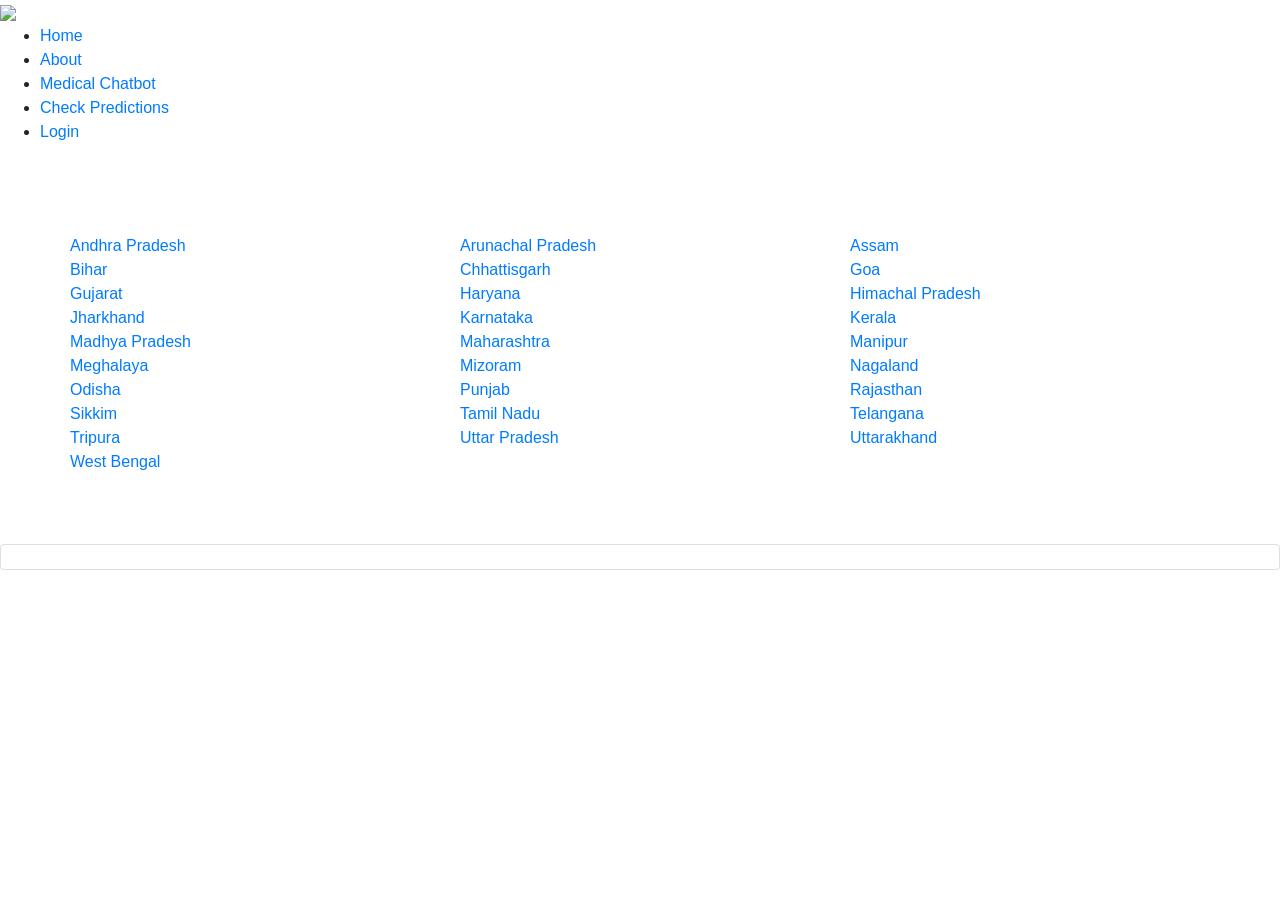
==== breatcancer/index.html @ 8fdea023 "Create index.html" ====
<!DOCTYPE html>
<html lang="en">

<head>
    <link rel="stylesheet" href="https://stackpath.bootstrapcdn.com/bootstrap/4.5.2/css/bootstrap.min.css" integrity="sha384-JcKb8q3iqJ61gNV9KGb8thSsNjpSL0n8PARn9HuZOnIxN0hoP+VmmDGMN5t9UJ0Z" crossorigin="anonymous" />
    <script src="https://code.jquery.com/jquery-3.5.1.slim.min.js" integrity="sha384-DfXdz2htPH0lsSSs5nCTpuj/zy4C+OGpamoFVy38MVBnE+IbbVYUew+OrCXaRkfj" crossorigin="anonymous"></script>
    <script src="https://cdn.jsdelivr.net/npm/popper.js@1.16.1/dist/umd/popper.min.js" integrity="sha384-9/reFTGAW83EW2RDu2S0VKaIzap3H66lZH81PoYlFhbGU+6BZp6G7niu735Sk7lN" crossorigin="anonymous"></script>
    <script src="https://stackpath.bootstrapcdn.com/bootstrap/4.5.2/js/bootstrap.min.js" integrity="sha384-B4gt1jrGC7Jh4AgTPSdUtOBvfO8shuf57BaghqFfPlYxofvL8/KUEfYiJOMMV+rV" crossorigin="anonymous"></script>
    <script src="https://kit.fontawesome.com/ac42c3b1f7.js" crossorigin="anonymous"></script>
    <meta charset="UTF-8">
    <meta name="viewport" content="width=device-width, initial-scale=1.0">
    <title>OWASP Club Event</title>
    <link rel="stylesheet" href="main.css">
    <link rel="preconnect" href="https://fonts.googleapis.com">
    <link rel="preconnect" href="https://fonts.gstatic.com" crossorigin>
    <link href="https://fonts.googleapis.com/css2?family=Orbitron:wght@400..900&family=Share+Tech+Mono&display=swap" rel="stylesheet">
    <style>
        .register-btn {
            display: block;
            width: 200px;
            margin: 40px auto;
            padding: 10px 20px;
            background-color: #121212;
            color: #f1c40f;
            text-align: center;
            text-decoration: none;
            font-weight: bold;
            border-radius: 5px;
            transition: all 0.3s ease;
        }

        .register-btn:hover {
            background-color: #000;
            color: #f1c40f;
            box-shadow: 0 0 20px #f1c40f;
        }
    </style>
</head>

<body>
    <header>
        <nav>
            <div class="logo">
                <a><img src="https://t4.ftcdn.net/jpg/08/54/30/35/240_F_854303556_9NLE0IoGN7hAjRxdcYPVlWrufrV7Ns3a.jpg" class="club-poster" /></a>
            </div>
            <ul class="nav-links">
                <li><a href="#about-college">Home</a></li>
                <li><a href="#club-details">About</a></li>
                <li><a href="https://choleramodel-ig4dzbvcsbb3pobhxupeyk.streamlit.app/">Medical Chatbot</a></li>
                <li><a href="predictions/index.html">Check Predictions</a></li>
                <li><a href="#">Login</a></li>
            </ul>
            <div class="burger">
                <div class="line1"></div>
                <div class="line2"></div>
                <div class="line3"></div>
            </div>
        </nav>
    </header>
    <br>
    <section style="margin-top:50px;">
        <div class="container">
            <div class="row">
                <div class="ag-format-container">
                    <div class="ag-courses_box">
                        <div class="row">
                            <div class="col-12 col-xl-4">
                                <div class="ag-courses_item">
                                    <a href="#" class="ag-courses-item_link">
                                        <div class="ag-courses-item_bg"></div>
                                        <div class="ag-courses-item_title">Andhra Pradesh</div>
                                    </a>
                                </div>
                            </div>
                            <div class="col-12 col-xl-4">
                                <div class="ag-courses_item">
                                    <a href="#" class="ag-courses-item_link">
                                        <div class="ag-courses-item_bg"></div>
                                        <div class="ag-courses-item_title">Arunachal Pradesh</div>
                                    </a>
                                </div>
                            </div>
                            <div class="col-12 col-xl-4">
                                <div class="ag-courses_item">
                                    <a href="#" class="ag-courses-item_link">
                                        <div class="ag-courses-item_bg"></div>
                                        <div class="ag-courses-item_title">Assam</div>
                                    </a>
                                </div>
                            </div>
                            <div class="col-12 col-xl-4">
                                <div class="ag-courses_item">
                                    <a href="#" class="ag-courses-item_link">
                                        <div class="ag-courses-item_bg"></div>
                                        <div class="ag-courses-item_title">Bihar</div>
                                    </a>
                                </div>
                            </div>
                            <div class="col-12 col-xl-4">
                                <div class="ag-courses_item">
                                    <a href="#" class="ag-courses-item_link">
                                        <div class="ag-courses-item_bg"></div>
                                        <div class="ag-courses-item_title">Chhattisgarh</div>
                                    </a>
                                </div>
                            </div>
                            <div class="col-12 col-xl-4">
                                <div class="ag-courses_item">
                                    <a href="#" class="ag-courses-item_link">
                                        <div class="ag-courses-item_bg"></div>
                                        <div class="ag-courses-item_title">Goa</div>
                                    </a>
                                </div>
                            </div>
                            <div class="col-12 col-xl-4">
                                <div class="ag-courses_item">
                                    <a href="#" class="ag-courses-item_link">
                                        <div class="ag-courses-item_bg"></div>
                                        <div class="ag-courses-item_title">Gujarat</div>
                                    </a>
                                </div>
                            </div>
                            <div class="col-12 col-xl-4">
                                <div class="ag-courses_item">
                                    <a href="#" class="ag-courses-item_link">
                                        <div class="ag-courses-item_bg"></div>
                                        <div class="ag-courses-item_title">Haryana</div>
                                    </a>
                                </div>
                            </div>
                            <div class="col-12 col-xl-4">
                                <div class="ag-courses_item">
                                    <a href="#" class="ag-courses-item_link">
                                        <div class="ag-courses-item_bg"></div>
                                        <div class="ag-courses-item_title">Himachal Pradesh</div>
                                    </a>
                                </div>
                            </div>
                            <div class="col-12 col-xl-4">
                                <div class="ag-courses_item">
                                    <a href="#" class="ag-courses-item_link">
                                        <div class="ag-courses-item_bg"></div>
                                        <div class="ag-courses-item_title">Jharkhand</div>
                                    </a>
                                </div>
                            </div>
                            <div class="col-12 col-xl-4">
                                <div class="ag-courses_item">
                                    <a href="#" class="ag-courses-item_link">
                                        <div class="ag-courses-item_bg"></div>
                                        <div class="ag-courses-item_title">Karnataka</div>
                                    </a>
                                </div>
                            </div>
                            <div class="col-12 col-xl-4">
                                <div class="ag-courses_item">
                                    <a href="#" class="ag-courses-item_link">
                                        <div class="ag-courses-item_bg"></div>
                                        <div class="ag-courses-item_title">Kerala</div>
                                    </a>
                                </div>
                            </div>
                            <div class="col-12 col-xl-4">
                                <div class="ag-courses_item">
                                    <a href="#" class="ag-courses-item_link">
                                        <div class="ag-courses-item_bg"></div>
                                        <div class="ag-courses-item_title">Madhya Pradesh</div>
                                    </a>
                                </div>
                            </div>
                            <div class="col-12 col-xl-4">
                                <div class="ag-courses_item">
                                    <a href="#" class="ag-courses-item_link">
                                        <div class="ag-courses-item_bg"></div>
                                        <div class="ag-courses-item_title">Maharashtra</div>
                                    </a>
                                </div>
                            </div>
                            <div class="col-12 col-xl-4">
                                <div class="ag-courses_item">
                                    <a href="#" class="ag-courses-item_link">
                                        <div class="ag-courses-item_bg"></div>
                                        <div class="ag-courses-item_title">Manipur</div>
                                    </a>
                                </div>
                            </div>
                            <div class="col-12 col-xl-4">
                                <div class="ag-courses_item">
                                    <a href="#" class="ag-courses-item_link">
                                        <div class="ag-courses-item_bg"></div>
                                        <div class="ag-courses-item_title">Meghalaya</div>
                                    </a>
                                </div>
                            </div>
                            <div class="col-12 col-xl-4">
                                <div class="ag-courses_item">
                                    <a href="#" class="ag-courses-item_link">
                                        <div class="ag-courses-item_bg"></div>
                                        <div class="ag-courses-item_title">Mizoram</div>
                                    </a>
                                </div>
                            </div>
                            <div class="col-12 col-xl-4">
                                <div class="ag-courses_item">
                                    <a href="#" class="ag-courses-item_link">
                                        <div class="ag-courses-item_bg"></div>
                                        <div class="ag-courses-item_title">Nagaland</div>
                                    </a>
                                </div>
                            </div>
                            <div class="col-12 col-xl-4">
                                <div class="ag-courses_item">
                                    <a href="#" class="ag-courses-item_link">
                                        <div class="ag-courses-item_bg"></div>
                                        <div class="ag-courses-item_title">Odisha</div>
                                    </a>
                                </div>
                            </div>
                            <div class="col-12 col-xl-4">
                                <div class="ag-courses_item">
                                    <a href="#" class="ag-courses-item_link">
                                        <div class="ag-courses-item_bg"></div>
                                        <div class="ag-courses-item_title">Punjab</div>
                                    </a>
                                </div>
                            </div>
                            <div class="col-12 col-xl-4">
                                <div class="ag-courses_item">
                                    <a href="#" class="ag-courses-item_link">
                                        <div class="ag-courses-item_bg"></div>
                                        <div class="ag-courses-item_title">Rajasthan</div>
                                    </a>
                                </div>
                            </div>
                            <div class="col-12 col-xl-4">
                                <div class="ag-courses_item">
                                    <a href="#" class="ag-courses-item_link">
                                        <div class="ag-courses-item_bg"></div>
                                        <div class="ag-courses-item_title">Sikkim</div>
                                    </a>
                                </div>
                            </div>
                            <div class="col-12 col-xl-4">
                                <div class="ag-courses_item">
                                    <a href="#" class="ag-courses-item_link">
                                        <div class="ag-courses-item_bg"></div>
                                        <div class="ag-courses-item_title">Tamil Nadu</div>
                                    </a>
                                </div>
                            </div>
                            <div class="col-12 col-xl-4">
                                <div class="ag-courses_item">
                                    <a href="#" class="ag-courses-item_link">
                                        <div class="ag-courses-item_bg"></div>
                                        <div class="ag-courses-item_title">Telangana</div>
                                    </a>
                                </div>
                            </div>
                            <div class="col-12 col-xl-4">
                                <div class="ag-courses_item">
                                    <a href="#" class="ag-courses-item_link">
                                        <div class="ag-courses-item_bg"></div>
                                        <div class="ag-courses-item_title">Tripura</div>
                                    </a>
                                </div>
                            </div>
                            <div class="col-12 col-xl-4">
                                <div class="ag-courses_item">
                                    <a href="#" class="ag-courses-item_link">
                                        <div class="ag-courses-item_bg"></div>
                                        <div class="ag-courses-item_title">Uttar Pradesh</div>
                                    </a>
                                </div>
                            </div>
                            <div class="col-12 col-xl-4">
                                <div class="ag-courses_item">
                                    <a href="#" class="ag-courses-item_link">
                                        <div class="ag-courses-item_bg"></div>
                                        <div class="ag-courses-item_title">Uttarakhand</div>
                                    </a>
                                </div>
                            </div>
                            <div class="col-12 col-xl-4">
                                <div class="ag-courses_item">
                                    <a href="#" class="ag-courses-item_link">
                                        <div class="ag-courses-item_bg"></div>
                                        <div class="ag-courses-item_title">West Bengal</div>
                                    </a>
                                </div>
                            </div>
                        </div>

                    </div>
                </div>
            </div>
        </div>
    </section>
    <footer class="foot">
        <section id="follow-us">
            <div class="card d-flex flex-row" style="margin-top:70px;width:100%">
                <a href="#" class="socialContainer containerOne">
                    <svg class="socialSvg instagramSvg" viewBox="0 0 16 16">
                        <path d="M8 0C5.829 0 5.556.01 4.703.048 3.85.088 3.269.222 2.76.42a3.917 3.917 0 0 0-1.417.923A3.927 3.927 0 0 0 .42 2.76C.222 3.268.087 3.85.048 4.7.01 5.555 0 5.827 0 8.001c0 2.172.01 2.444.048 3.297.04.852.174 1.433.372 1.942.205.526.478.972.923 1.417.444.445.89.719 1.416.923.51.198 1.09.333 1.942.372C5.555 15.99 5.827 16 8 16s2.444-.01 3.298-.048c.851-.04 1.434-.174 1.943-.372a3.916 3.916 0 0 0 1.416-.923c.445-.445.718-.891.923-1.417.197-.509.332-1.09.372-1.942C15.99 10.445 16 10.173 16 8s-.01-2.445-.048-3.299c-.04-.851-.175-1.433-.372-1.941a3.926 3.926 0 0 0-.923-1.417A3.911 3.911 0 0 0 13.24.42c-.51-.198-1.092-.333-1.943-.372C10.443.01 10.172 0 7.998 0h.003zm-.717 1.442h.718c2.136 0 2.389.007 3.232.046.78.035 1.204.166 1.486.275.373.145.64.319.92.599.28.28.453.546.598.92.11.281.24.705.275 1.485.039.843.047 1.096.047 3.231s-.008 2.389-.047 3.232c-.035.78-.166 1.203-.275 1.485a2.47 2.47 0 0 1-.599.919c-.28.28-.546.453-.92.598-.28.11-.704.24-1.485.276-.843.038-1.096.047-3.232.047s-2.39-.009-3.233-.047c-.78-.036-1.203-.166-1.485-.276a2.478 2.478 0 0 1-.92-.598 2.48 2.48 0 0 1-.6-.92c-.109-.281-.24-.705-.275-1.485-.038-.843-.046-1.096-.046-3.233 0-2.136.008-2.388.046-3.231.036-.78.166-1.204.276-1.486.145-.373.319-.64.599-.92.28-.28.546-.453.92-.598.282-.11.705-.24 1.485-.276.738-.034 1.024-.044 2.515-.045v.002zm4.988 1.328a.96.96 0 1 0 0 1.92.96.96 0 0 0 0-1.92zm-4.27 1.122a4.109 4.109 0 1 0 0 8.217 4.109 4.109 0 0 0 0-8.217zm0 1.441a2.667 2.667 0 1 1 0 5.334 2.667 2.667 0 0 1 0-5.334z">
                        </path>
                    </svg>
                </a>

                <a href="#" class="socialContainer containerTwo">
                    <svg class="socialSvg twitterSvg" viewBox="0 0 16 16">
                        <path d="M5.026 15c6.038 0 9.341-5.003 9.341-9.334 0-.14 0-.282-.006-.422A6.685 6.685 0 0 0 16 3.542a6.658 6.658 0 0 1-1.889.518 3.301 3.301 0 0 0 1.447-1.817 6.533 6.533 0 0 1-2.087.793A3.286 3.286 0 0 0 7.875 6.03a9.325 9.325 0 0 1-6.767-3.429 3.289 3.289 0 0 0 1.018 4.382A3.323 3.323 0 0 1 .64 6.575v.045a3.288 3.288 0 0 0 2.632 3.218 3.203 3.203 0 0 1-.865.115 3.23 3.23 0 0 1-.614-.057 3.283 3.283 0 0 0 3.067 2.277A6.588 6.588 0 0 1 .78 13.58a6.32 6.32 0 0 1-.78-.045A9.344 9.344 0 0 0 5.026 15z">
                        </path>
                    </svg> </a>

                <a href="#" class="socialContainer containerThree">
                    <svg class="socialSvg linkdinSvg" viewBox="0 0 448 512">
                        <path d="M100.28 448H7.4V148.9h92.88zM53.79 108.1C24.09 108.1 0 83.5 0 53.8a53.79 53.79 0 0 1 107.58 0c0 29.7-24.1 54.3-53.79 54.3zM447.9 448h-92.68V302.4c0-34.7-.7-79.2-48.29-79.2-48.29 0-55.69 37.7-55.69 76.7V448h-92.78V148.9h89.08v40.8h1.3c12.4-23.5 42.69-48.3 87.88-48.3 94 0 111.28 61.9 111.28 142.3V448z">
                        </path>
                    </svg>
                </a>

                <a href="#" class="socialContainer containerFour">
                    <svg class="socialSvg whatsappSvg" viewBox="0 0 16 16">
                        <path d="M13.601 2.326A7.854 7.854 0 0 0 7.994 0C3.627 0 .068 3.558.064 7.926c0 1.399.366 2.76 1.057 3.965L0 16l4.204-1.102a7.933 7.933 0 0 0 3.79.965h.004c4.368 0 7.926-3.558 7.93-7.93A7.898 7.898 0 0 0 13.6 2.326zM7.994 14.521a6.573 6.573 0 0 1-3.356-.92l-.24-.144-2.494.654.666-2.433-.156-.251a6.56 6.56 0 0 1-1.007-3.505c0-3.626 2.957-6.584 6.591-6.584a6.56 6.56 0 0 1 4.66 1.931 6.557 6.557 0 0 1 1.928 4.66c-.004 3.639-2.961 6.592-6.592 6.592zm3.615-4.934c-.197-.099-1.17-.578-1.353-.646-.182-.065-.315-.099-.445.099-.133.197-.513.646-.627.775-.114.133-.232.148-.43.05-.197-.1-.836-.308-1.592-.985-.59-.525-.985-1.175-1.103-1.372-.114-.198-.011-.304.088-.403.087-.088.197-.232.296-.346.1-.114.133-.198.198-.33.065-.134.034-.248-.015-.347-.05-.099-.445-1.076-.612-1.47-.16-.389-.323-.335-.445-.34-.114-.007-.247-.007-.38-.007a.729.729 0 0 0-.529.247c-.182.198-.691.677-.691 1.654 0 .977.71 1.916.81 2.049.098.133 1.394 2.132 3.383 2.992.47.205.84.326 1.129.418.475.152.904.129 1.246.08.38-.058 1.171-.48 1.338-.943.164-.464.164-.86.114-.943-.049-.084-.182-.133-.38-.232z">
                        </path>
                    </svg>
                </a>
            </div>
        </section>
    </footer>
    <script src="filemain.js"></script>
</body>

</html>
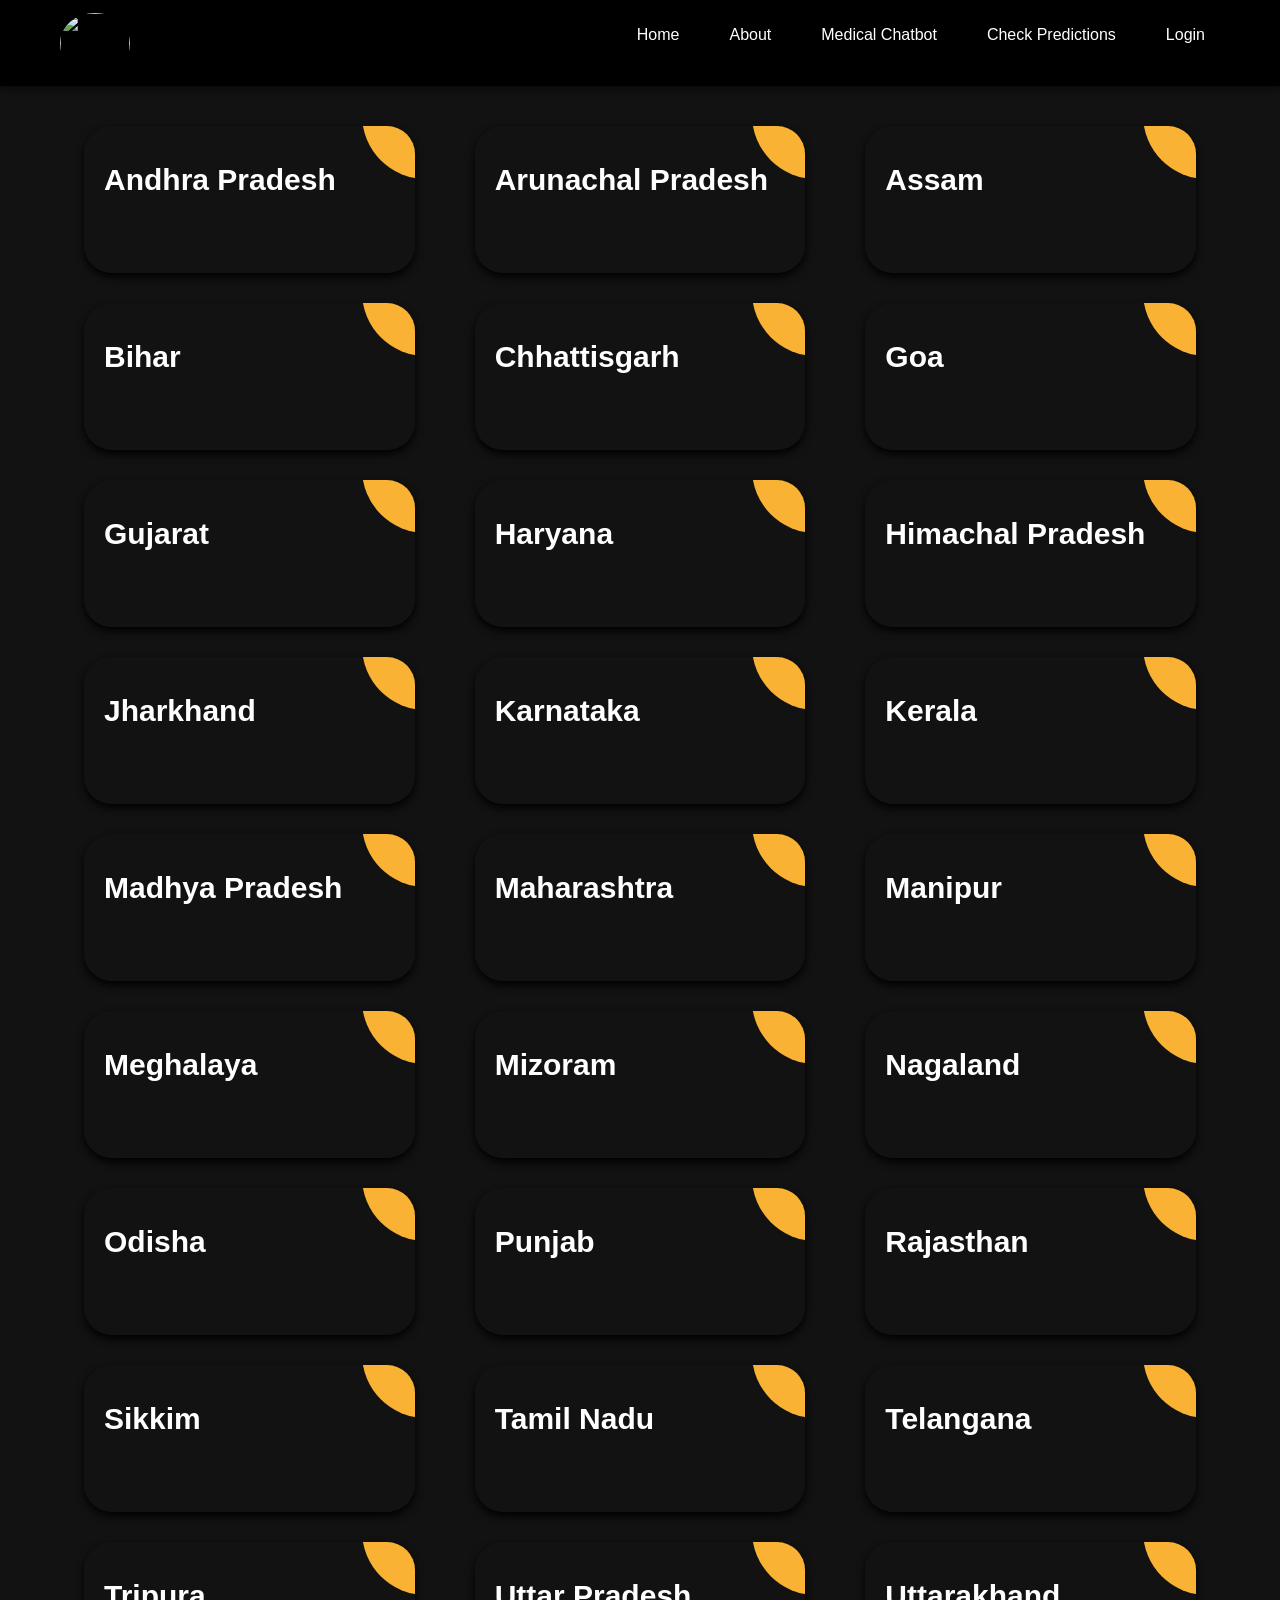
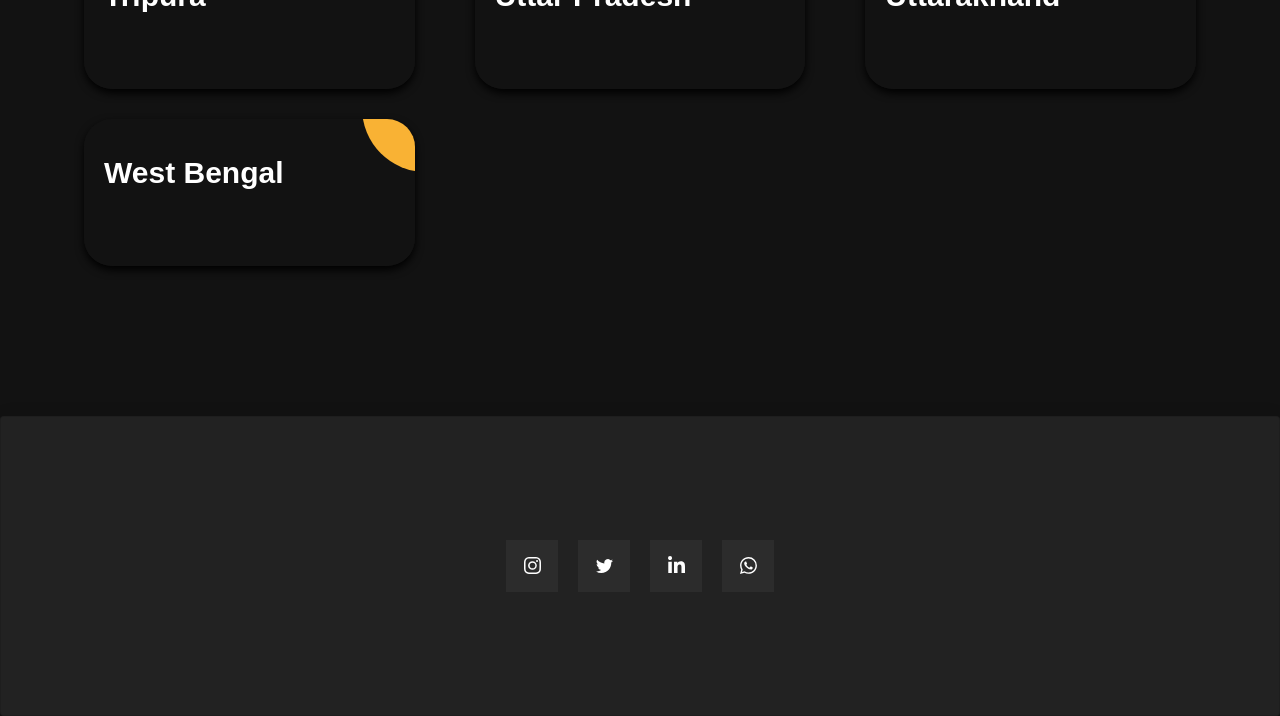
==== commit 37ed153c: "Update index.html" ====
--- a/breatcancer/index.html
+++ b/breatcancer/index.html
@@ -9,7 +9,6 @@
     <script src="https://kit.fontawesome.com/ac42c3b1f7.js" crossorigin="anonymous"></script>
     <meta charset="UTF-8">
     <meta name="viewport" content="width=device-width, initial-scale=1.0">
-    <title>OWASP Club Event</title>
     <link rel="stylesheet" href="main.css">
     <link rel="preconnect" href="https://fonts.googleapis.com">
     <link rel="preconnect" href="https://fonts.gstatic.com" crossorigin>
--- a/breatcancer/main.css
+++ b/breatcancer/main.css
@@ -0,0 +1,1667 @@
+@import url('https://fonts.googleapis.com/css2?family=Bree+Serif&family=Caveat:wght@400;700&family=Lobster&family=Monoton&family=Open+Sans:ital,wght@0,400;0,700;1,400;1,700&family=Playfair+Display+SC:ital,wght@0,400;0,700;1,700&family=Playfair+Display:ital,wght@0,400;0,700;1,700&family=Roboto:ital,wght@0,400;0,700;1,400;1,700&family=Source+Sans+Pro:ital,wght@0,400;0,700;1,700&family=Work+Sans:ital,wght@0,400;0,700;1,700&display=swap');
+
+.ag-format-container {
+    width: 1142px;
+    margin: 0 auto;
+}
+
+.foot {
+    margin: 0px;
+    flex-shrink: 0;
+}
+
+body {
+    background-color: #000;
+}
+
+.ag-courses_box {
+    display: flex;
+    align-items: flex-start;
+    flex-wrap: wrap;
+    padding: 50px 0;
+}
+
+.ag-courses_item {
+    flex-basis: calc(33.33333% - 30px);
+    margin: 0 15px 30px;
+    overflow: hidden;
+    border-radius: 28px;
+    box-shadow: 0 4px 8px rgba(0, 0, 0, 9.9);
+}
+
+.ag-courses-item_link {
+    display: block;
+    padding: 30px 20px;
+    background-color: #121212;
+    overflow: hidden;
+    position: relative;
+}
+
+.ag-courses-item_link:hover,
+.ag-courses-item_link:hover .ag-courses-item_title {
+    text-decoration: none;
+    color: #FFF;
+}
+
+.ag-courses-item_link:hover .ag-courses-item_bg {
+    transform: scale(20);
+}
+
+.ag-courses-item_title {
+    min-height: 87px;
+    margin: 0;
+    overflow: hidden;
+    font-weight: bold;
+    font-size: 30px;
+    color: #FFF;
+    z-index: 2;
+    position: relative;
+}
+
+.ag-courses-item_bg {
+    height: 128px;
+    width: 128px;
+    z-index: 1;
+    position: absolute;
+    top: -75px;
+    right: -75px;
+    border-radius: 50%;
+    transition: all .5s ease;
+}
+
+.ag-courses_item:nth-child(1) .ag-courses-item_bg {
+    background-color: #f9b234;
+    /* Color for Unit 1 */
+}
+
+.ag-courses_item:nth-child(2) .ag-courses-item_bg {
+    background-color: #3ecd5e;
+    /* Color for Unit 2 */
+}
+
+.ag-courses_item:nth-child(3) .ag-courses-item_bg {
+    background-color: #e44002;
+    /* Color for Unit 3 */
+}
+
+.ag-courses_item:nth-child(4) .ag-courses-item_bg {
+    background-color: #952aff;
+    /* Color for Unit 4 */
+}
+
+.ag-courses_item:nth-child(5) .ag-courses-item_bg {
+    background-color: #4c49ea;
+    /* Color for Unit 5 */
+}
+
+@media only screen and (max-width: 979px) {
+    .ag-courses_item {
+        flex-basis: calc(50% - 30px);
+    }
+
+    .ag-courses-item_title {
+        font-size: 24px;
+    }
+}
+
+@media only screen and (max-width: 767px) {
+    .ag-format-container {
+        width: 96%;
+    }
+}
+
+@media only screen and (max-width: 639px) {
+    .ag-courses_item {
+        flex-basis: 100%;
+    }
+
+    .ag-courses-item_title {
+        min-height: 72px;
+        line-height: 1;
+        font-size: 24px;
+    }
+
+    .ag-courses-item_link {
+        padding: 22px 40px;
+    }
+}
+
+iframe {
+    width: 100%;
+    height: 200px;
+    border: none;
+}
+
+.containercard {
+    position: relative;
+    width: 500px;
+    height: 254px;
+    transition: 200ms;
+}
+
+.containercard:active {
+    width: 500px;
+    height: 245px;
+}
+
+#cardcontainer {
+    position: absolute;
+    inset: 0;
+    z-index: 0;
+    display: flex;
+    justify-content: center;
+    align-items: center;
+    border-radius: 20px;
+    transition: 700ms;
+    background: #191919;
+}
+
+.subtitle {
+    transform: translateY(160px);
+    color: rgb(134, 110, 221);
+    text-align: center;
+    width: 100%;
+}
+
+.title {
+    opacity: 0;
+    transition-duration: 300ms;
+    transition-timing-function: ease-in-out-out;
+    transition-delay: 100ms;
+    position: absolute;
+    font-size: 20px;
+    margin-right: 10px;
+    margin-left: 10px;
+    text-align: center;
+    color: black;
+}
+
+.tracker:hover~#cardcontainer .title {
+    opacity: 1;
+}
+
+#prompt {
+    bottom: 8px;
+    left: 12px;
+    z-index: 20;
+    font-size: 25px;
+    font-weight: bold;
+    transition: 300ms ease-in-out-out;
+    max-width: 1000px;
+    color: rgb(255, 255, 255);
+}
+
+.tracker {
+    position: absolute;
+    z-index: 200;
+    width: 100%;
+    height: 100%;
+}
+
+.tracker:hover {
+    cursor: pointer;
+}
+
+.tracker:hover~#cardcontainer #prompt {
+    opacity: 0;
+}
+
+.tracker:hover~#cardcontainer {
+    transition: 300ms;
+    filter: brightness(1.1);
+}
+
+.containercard:hover #cardcontainer::before {
+    transition: 200ms;
+    content: "";
+    opacity: 80%;
+}
+
+.canvas {
+    perspective: 800px;
+    inset: 0;
+    z-index: 200;
+    position: absolute;
+    display: grid;
+    grid-template-columns: 1fr 1fr 1fr 1fr 1fr;
+    grid-template-rows: 1fr 1fr 1fr 1fr 1fr;
+    gap: 0px 0px;
+    grid-template-areas:
+        "tr-1 tr-2 tr-3 tr-4 tr-5"
+        "tr-6 tr-7 tr-8 tr-9 tr-10"
+        "tr-11 tr-12 tr-13 tr-14 tr-15"
+        "tr-16 tr-17 tr-18 tr-19 tr-20"
+        "tr-21 tr-22 tr-23 tr-24 tr-25";
+}
+
+#cardcontainer::before {
+    content: "";
+    background: #ffcc00;
+    opacity: 0%;
+    width: 105%;
+    height: 105%;
+    border-radius: 20px;
+    position: absolute;
+    z-index: -;
+    transition: 200ms;
+}
+
+.tr-1 {
+    grid-area: tr-1;
+}
+
+.tr-2 {
+    grid-area: tr-2;
+}
+
+.tr-3 {
+    grid-area: tr-3;
+}
+
+.tr-4 {
+    grid-area: tr-4;
+}
+
+.tr-5 {
+    grid-area: tr-5;
+}
+
+.tr-6 {
+    grid-area: tr-6;
+}
+
+.tr-7 {
+    grid-area: tr-7;
+}
+
+.tr-8 {
+    grid-area: tr-8;
+}
+
+.tr-9 {
+    grid-area: tr-9;
+}
+
+.tr-10 {
+    grid-area: tr-10;
+}
+
+.tr-11 {
+    grid-area: tr-11;
+}
+
+.tr-12 {
+    grid-area: tr-12;
+}
+
+.tr-13 {
+    grid-area: tr-13;
+}
+
+.tr-14 {
+    grid-area: tr-14;
+}
+
+.tr-15 {
+    grid-area: tr-15;
+}
+
+.tr-16 {
+    grid-area: tr-16;
+}
+
+.tr-17 {
+    grid-area: tr-17;
+}
+
+.tr-18 {
+    grid-area: tr-18;
+}
+
+.tr-19 {
+    grid-area: tr-19;
+}
+
+.tr-20 {
+    grid-area: tr-20;
+}
+
+.tr-21 {
+    grid-area: tr-21;
+}
+
+.tr-22 {
+    grid-area: tr-22;
+}
+
+.tr-23 {
+    grid-area: tr-23;
+}
+
+.tr-24 {
+    grid-area: tr-24;
+}
+
+.tr-25 {
+    grid-area: tr-25;
+}
+
+.tr-1:hover~#cardcontainer {
+    transition: 125ms ease-in-out;
+    transform: rotateX(20deg) rotateY(-10deg) rotateZ(0deg);
+}
+
+.tr-2:hover~#cardcontainer {
+    transition: 125ms ease-in-out;
+    transform: rotateX(20deg) rotateY(-5deg) rotateZ(0deg);
+}
+
+.tr-3:hover~#cardcontainer {
+    transition: 125ms ease-in-out;
+    transform: rotateX(20deg) rotateY(0deg) rotateZ(0deg);
+}
+
+.tr-4:hover~#cardcontainer {
+    transition: 125ms ease-in-out;
+    transform: rotateX(20deg) rotateY(5deg) rotateZ(0deg);
+}
+
+.tr-5:hover~#cardcontainer {
+    transition: 125ms ease-in-out;
+    transform: rotateX(20deg) rotateY(10deg) rotateZ(0deg);
+}
+
+.tr-6:hover~#cardcontainer {
+    transition: 125ms ease-in-out;
+    transform: rotateX(10deg) rotateY(-10deg) rotateZ(0deg);
+}
+
+.tr-7:hover~#cardcontainer {
+    transition: 125ms ease-in-out;
+    transform: rotateX(10deg) rotateY(-5deg) rotateZ(0deg);
+}
+
+.tr-8:hover~#cardcontainer {
+    transition: 125ms ease-in-out;
+    transform: rotateX(10deg) rotateY(0deg) rotateZ(0deg);
+}
+
+.tr-9:hover~#cardcontainer {
+    transition: 125ms ease-in-out;
+    transform: rotateX(10deg) rotateY(5deg) rotateZ(0deg);
+}
+
+.tr-10:hover~#cardcontainer {
+    transition: 125ms ease-in-out;
+    transform: rotateX(10deg) rotateY(10deg) rotateZ(0deg);
+}
+
+.tr-11:hover~#cardcontainer {
+    transition: 125ms ease-in-out;
+    transform: rotateX(0deg) rotateY(-10deg) rotateZ(0deg);
+}
+
+.tr-12:hover~#cardcontainer {
+    transition: 125ms ease-in-out;
+    transform: rotateX(0deg) rotateY(-5deg) rotateZ(0deg);
+}
+
+.tr-13:hover~#cardcontainer {
+    transition: 125ms ease-in-out;
+    transform: rotateX(0deg) rotateY(0deg) rotateZ(0deg);
+}
+
+.tr-14:hover~#cardcontainer {
+    transition: 125ms ease-in-out;
+    transform: rotateX(0deg) rotateY(5deg) rotateZ(0deg);
+}
+
+.tr-15:hover~#cardcontainer {
+    transition: 125ms ease-in-out;
+    transform: rotateX(0deg) rotateY(10deg) rotateZ(0deg);
+}
+
+.tr-16:hover~#cardcontainer {
+    transition: 125ms ease-in-out;
+    transform: rotateX(-10deg) rotateY(-10deg) rotateZ(0deg);
+}
+
+.tr-17:hover~#cardcontainer {
+    transition: 125ms ease-in-out;
+    transform: rotateX(-10deg) rotateY(-5deg) rotateZ(0deg);
+}
+
+.tr-18:hover~#cardcontainer {
+    transition: 125ms ease-in-out;
+    transform: rotateX(-10deg) rotateY(0deg) rotateZ(0deg);
+}
+
+.tr-19:hover~#cardcontainer {
+    transition: 125ms ease-in-out;
+    transform: rotateX(-10deg) rotateY(5deg) rotateZ(0deg);
+}
+
+.tr-20:hover~#cardcontainer {
+    transition: 125ms ease-in-out;
+    transform: rotateX(-10deg) rotateY(10deg) rotateZ(0deg);
+}
+
+.tr-21:hover~#cardcontainer {
+    transition: 125ms ease-in-out;
+    transform: rotateX(-20deg) rotateY(-10deg) rotateZ(0deg);
+}
+
+.tr-22:hover~#cardcontainer {
+    transition: 125ms ease-in-out;
+    transform: rotateX(-20deg) rotateY(-5deg) rotateZ(0deg);
+}
+
+.tr-23:hover~#cardcontainer {
+    transition: 125ms ease-in-out;
+    transform: rotateX(-20deg) rotateY(0deg) rotateZ(0deg);
+}
+
+.tr-24:hover~#cardcontainer {
+    transition: 125ms ease-in-out;
+    transform: rotateX(-20deg) rotateY(5deg) rotateZ(0deg);
+}
+
+.tr-25:hover~#cardcontainer {
+    transition: 125ms ease-in-out;
+    transform: rotateX(-20deg) rotateY(10deg) rotateZ(0deg);
+}
+
+.noselect {
+    -webkit-touch-callout: none;
+    /* iOS Safari */
+    -webkit-user-select: none;
+    /* Safari */
+    /* Konqueror HTML */
+    -moz-user-select: none;
+    /* Old versions of Firefox */
+    -ms-user-select: none;
+    /* Internet Explorer/Edge */
+    user-select: none;
+    /* Non-prefixed version, currently
+									supported by Chrome, Edge, Opera and Firefox */
+}
+
+.main-heading3 {
+    font-size: 1.0rem;
+    color: #f1c40f;
+    font-family: "Orbitron", sans-serif;
+    font-weight: bold;
+    font-style: normal;
+}
+
+.main-part {
+    padding-left: 7%;
+    font-size: 1.0rem;
+    color: #ffffff;
+    font-family: "Orbitron", sans-serif;
+    font-style: normal;
+}
+
+.main-heading2 {
+    font-size: 1.0rem;
+    color: White;
+    font-family: "Orbitron", sans-serif;
+    font-weight: bold;
+    font-style: normal;
+}
+
+.main-heading1 {
+    font-size: 1.5rem;
+    color: #f1c40f;
+    font-family: "Orbitron", sans-serif;
+    font-weight: bold;
+    font-style: normal;
+}
+
+.main-heading {
+    font-family: "Orbitron", sans-serif;
+    font-weight: bold;
+    font-style: normal;
+    font-size: 2.5rem;
+    margin-bottom: 20px;
+    color: #f1c40f;
+}
+
+/* General Styles */
+* {
+    margin: 0;
+    padding: 0;
+    box-sizing: border-box;
+    font-family: 'Arial', sans-serif;
+}
+
+body {
+    color: #ffffff;
+    background-color: #121212;
+    line-height: 1.6;
+}
+
+/* Fixed Navbar */
+header {
+    background: #000000;
+    /* Solid black background */
+    color: #007bff;
+    /* Blue text color */
+    padding: 0.5rem 0;
+    position: fixed;
+    top: 0;
+    left: 0;
+    width: 100%;
+    z-index: 1000;
+    /* Ensure it stays above other content */
+    box-shadow: 0 4px 6px rgba(0, 0, 0, 0.4);
+}
+
+nav {
+    display: flex;
+    justify-content: space-between;
+    align-items: center;
+    max-width: 1200px;
+    margin: 0 auto;
+    padding: 0 20px;
+}
+
+.nav-links {
+    list-style: none;
+    display: flex;
+    gap: 20px;
+}
+
+.nav-links li {
+    position: relative;
+}
+
+.nav-links a {
+    color: #ffffff;
+    /* White text */
+    text-decoration: none;
+    padding: 10px 15px;
+    font-size: 1rem;
+    transition: all 0.3s ease;
+    border-radius: 5px;
+}
+
+.nav-links a.active {
+    background: #333333;
+    /* Darker background for active link */
+    color: #f1c40f;
+    /* Gold color for active link */
+}
+
+.nav-links a:hover {
+    background: #1e1e1e;
+    /* Dark gray background on hover */
+    color: #f1c40f;
+    /* Gold text on hover */
+    box-shadow: 0px 4px 15px rgba(241, 196, 15, 0.3);
+}
+
+.burger {
+    display: none;
+    cursor: pointer;
+    flex-direction: column;
+    gap: 5px;
+}
+
+.burger div {
+    width: 25px;
+    height: 3px;
+    background: #ffffff;
+    /* White lines */
+    transition: all 0.3s ease;
+}
+
+/* About College Section */
+#about-college {
+    background: #121212;
+    /* Dark background */
+    color: #ffffff;
+    /* White text */
+    padding: 60px 20px;
+    text-align: center;
+    margin-top: 70px;
+    /* Adjust to be below the fixed navbar */
+}
+
+#about-college h2 {
+    font-size: 2.5rem;
+    margin-bottom: 20px;
+    color: #f1c40f;
+    font-family: "Orbitron", sans-serif;
+    font-weight: bold;
+    font-style: normal;
+    /* Gold color for the title */
+}
+
+#about-college p {
+    font-size: 1.1rem;
+    line-height: 1.6;
+    margin-bottom: 40px;
+    max-width: 800px;
+    margin-left: auto;
+    margin-right: auto;
+}
+
+.info-cards {
+    display: flex;
+    flex-wrap: wrap;
+    justify-content: space-around;
+    gap: 20px;
+}
+
+.info-card {
+    /* Dark card background */
+    border-radius: 10px;
+    padding-top: 20px;
+    padding-right: 20px;
+    padding-left: 20px;
+    width: 100%;
+    max-width: 300px;
+    box-shadow: 0 4px 6px rgba(0, 0, 0, 0.2);
+}
+
+.info-card h3 {
+    font-size: 1.5rem;
+    margin-bottom: 10px;
+    color: #f1c40f;
+    font-family: "Orbitron", sans-serif;
+    font-weight: bold;
+    font-style: normal;
+    /* Gold color for card titles */
+}
+
+.info-card p {
+    font-size: 1rem;
+}
+
+/* Responsive Design */
+@media (max-width: 768px) {
+    nav {
+        padding: 0 10px;
+    }
+
+    .logo {
+        font-size: 1.2rem;
+    }
+
+    .nav-links {
+        display: none;
+        flex-direction: column;
+        background: #000000;
+        position: absolute;
+        top: 60px;
+        right: 0;
+        width: 100%;
+        text-align: center;
+        padding: 20px 0;
+    }
+
+    .nav-links.active {
+        display: flex;
+    }
+
+    .burger {
+        display: flex;
+    }
+
+    .info-card {
+        width: 90%;
+        max-width: none;
+    }
+}
+
+/* From Uiverse.io by joe-watson-sbf */
+.container {
+    color: white;
+    position: relative;
+    font-family: sans-serif;
+}
+
+.container .box {
+    width: 270px;
+    height: 270px;
+    /* Set a fixed height for consistency */
+    padding: 1rem;
+    background-color: rgba(255, 255, 255, 0.074);
+    border: 1px solid rgba(255, 255, 255, 0.222);
+    -webkit-backdrop-filter: blur(20px);
+    backdrop-filter: blur(20px);
+    border-radius: 0.7rem;
+    transition: all ease 0.3s;
+    display: flex;
+    flex-direction: column;
+    justify-content: space-around;
+    overflow: hidden;
+    /* Ensure content doesn't overflow */
+}
+
+.container .box .title {
+    font-size: 1.5rem;
+    font-weight: 500;
+    letter-spacing: 0.1em;
+    margin-bottom: 0.5rem;
+}
+
+.container .box div strong {
+    display: none;
+    /* Hide strong text */
+}
+
+.container .box div p {
+    display: none;
+    /* Hide default card number */
+}
+
+.container .box div span {
+    font-size: 1rem;
+    font-weight: 300;
+    line-height: 1.5;
+}
+
+.container .box div span:nth-child(3) {
+    font-weight: 500;
+    margin-right: 0.2rem;
+}
+
+.container .box:hover {
+    box-shadow: 0px 0px 20px 1px #ffbb763f;
+    border: 1px solid rgba(255, 255, 255, 0.454);
+}
+
+.info-cards {
+    display: flex;
+    flex-wrap: wrap;
+    justify-content: space-around;
+    gap: 20px;
+}
+
+.info-card {
+    width: 100%;
+    max-width: 300px;
+    padding: 20px;
+}
+
+.info-card .container {
+    height: 100%;
+}
+
+#image-text-section {
+    background: #121212;
+    color: #ffffff;
+    padding: 60px 20px;
+}
+
+.container {
+    max-width: 1200px;
+    margin: 0 auto;
+}
+
+.content {
+    display: flex;
+    flex-direction: row;
+    align-items: center;
+    justify-content: space-between;
+    flex-wrap: wrap;
+}
+
+.text {
+    flex: 1;
+    padding: 20px;
+}
+
+.text h2 {
+    font-size: 2rem;
+    margin-bottom: 20px;
+    color: #f1c40f;
+    font-family: "Orbitron", sans-serif;
+    font-weight: bold;
+    font-style: normal;
+}
+
+.text p {
+    font-size: 1rem;
+    line-height: 1.6;
+    max-width: 600px;
+}
+
+.image {
+    flex: 1;
+    padding: 20px;
+    text-align: center;
+}
+
+.image img {
+    max-width: 100%;
+    height: auto;
+    border-radius: 10px;
+}
+
+/* Responsive Design */
+@media (max-width: 768px) {
+    .content {
+        flex-direction: column;
+    }
+
+    .text,
+    .image {
+        padding: 10px;
+    }
+
+    .text h2 {
+        font-size: 1.5rem;
+    }
+
+    .text p {
+        font-size: 0.9rem;
+    }
+}
+
+/* From Uiverse.io by vinodjangid07 */
+.card {
+    width: 100%;
+    height: 150px;
+    background-color: #222222;
+    display: flex;
+    align-items: center;
+    justify-content: center;
+    padding: 25px 25px;
+    gap: 20px;
+    box-shadow: 0px 0px 20px rgba(0, 0, 0, 0.055);
+}
+
+/* for all social containers*/
+.socialContainer {
+    width: 52px;
+    height: 52px;
+    background-color: rgb(44, 44, 44);
+    display: flex;
+    align-items: center;
+    justify-content: center;
+    overflow: hidden;
+    transition-duration: .3s;
+}
+
+/* instagram*/
+.containerOne:hover {
+    background-color: #d62976;
+    transition-duration: .3s;
+}
+
+/* twitter*/
+.containerTwo:hover {
+    background-color: #00acee;
+    transition-duration: .3s;
+}
+
+/* linkdin*/
+.containerThree:hover {
+    background-color: #0072b1;
+    transition-duration: .3s;
+}
+
+/* Whatsapp*/
+.containerFour:hover {
+    background-color: #128C7E;
+    transition-duration: .3s;
+}
+
+.socialContainer:active {
+    transform: scale(0.9);
+    transition-duration: .3s;
+}
+
+.socialSvg {
+    width: 17px;
+}
+
+.socialSvg path {
+    fill: rgb(255, 255, 255);
+}
+
+.socialContainer:hover .socialSvg {
+    animation: slide-in-top 0.3s both;
+}
+
+@keyframes slide-in-top {
+    0% {
+        transform: translateY(-50px);
+        opacity: 0;
+    }
+
+    100% {
+        transform: translateY(0);
+        opacity: 1;
+    }
+}
+
+/* From Uiverse.io by ElSombrero2 */
+.card {
+    overflow: visible;
+    width: 250px;
+    height: 300px;
+}
+
+.front,
+.back {
+    background-color: #151515;
+    position: absolute;
+    width: 100%;
+    height: 100%;
+    backface-visibility: hidden;
+    -webkit-backface-visibility: hidden;
+    border-radius: 5px;
+    overflow: hidden;
+}
+
+.back {
+    width: 100%;
+    height: 100%;
+    justify-content: center;
+    display: flex;
+    align-items: center;
+    overflow: hidden;
+}
+
+.back::before {
+    position: absolute;
+    content: ' ';
+    display: block;
+    width: 160px;
+    height: 160%;
+    background: linear-gradient(90deg, transparent, #f1c40f, #f1c40f, #f1c40f, #f1c40f, transparent);
+    animation: rotation_481 5000ms infinite linear;
+}
+
+.back-content {
+    position: absolute;
+    width: 99%;
+    height: 99%;
+    background-color: #151515;
+    border-radius: 5px;
+    color: white;
+    display: flex;
+    flex-direction: column;
+    justify-content: center;
+    align-items: center;
+    gap: 30px;
+}
+
+.card:hover .content {
+    transform: rotateY(180deg);
+}
+
+@keyframes rotation_481 {
+    0% {
+        transform: rotateZ(0deg);
+    }
+
+    0% {
+        transform: rotateZ(360deg);
+    }
+}
+
+.front {
+    transform: rotateY(180deg);
+    color: white;
+}
+
+.front .front-content {
+    position: absolute;
+    width: 100%;
+    height: 100%;
+    padding: 10px;
+    display: flex;
+    flex-direction: column;
+    justify-content: space-between;
+}
+
+.front-content .badge {
+    background-color: black;
+    padding: 2px 10px;
+    border-radius: 10px;
+    backdrop-filter: blur(2px);
+    width: fit-content;
+}
+
+.description {
+    box-shadow: 0px 0px 10px 5px #00000088;
+    width: 100%;
+    padding: 10px;
+    background-color: #00000099;
+    backdrop-filter: blur(5px);
+    border-radius: 5px;
+}
+
+.title {
+    font-size: 11px;
+    max-width: 100%;
+    display: flex;
+    justify-content: space-between;
+}
+
+.title p {
+    width: 50%;
+}
+
+.card-footer {
+    color: #ffffff88;
+    margin-top: 5px;
+    font-size: 8px;
+}
+
+.front .img {
+    position: absolute;
+    width: 100%;
+    height: 100%;
+    object-fit: cover;
+    object-position: center;
+}
+
+@keyframes floating {
+    0% {
+        transform: translateY(0px);
+    }
+
+    50% {
+        transform: translateY(10px);
+    }
+
+    100% {
+        transform: translateY(0px);
+    }
+}
+
+.main-heading2 {
+    font-size: 1.0rem;
+    color: #f1c40f;
+    font-family: "Orbitron", sans-serif;
+    font-weight: bold;
+    font-style: normal;
+}
+
+.main-heading1 {
+    font-size: 1.5rem;
+    color: #f1c40f;
+    font-family: "Orbitron", sans-serif;
+    font-weight: bold;
+    font-style: normal;
+}
+
+.main-heading {
+    font-family: "Orbitron", sans-serif;
+    font-weight: bold;
+    font-style: normal;
+    font-size: 2.5rem;
+    margin-bottom: 20px;
+    color: #f1c40f;
+}
+
+.club-poster {
+    padding-top: 5px;
+    height: 70px;
+    width: 70px;
+    border-radius: 50px;
+}
+
+/* General Styles */
+* {
+    margin: 0;
+    padding: 0;
+    box-sizing: border-box;
+    font-family: 'Arial', sans-serif;
+}
+
+body {
+    color: #ffffff;
+    background-color: #121212;
+    line-height: 1.6;
+}
+
+/* Fixed Navbar */
+header {
+    background: #000000;
+    /* Solid black background */
+    color: #007bff;
+    /* Blue text color */
+    padding: 0.5rem 0;
+    position: fixed;
+    top: 0;
+    left: 0;
+    width: 100%;
+    z-index: 1000;
+    /* Ensure it stays above other content */
+    box-shadow: 0 4px 6px rgba(0, 0, 0, 0.4);
+}
+
+nav {
+    display: flex;
+    justify-content: space-between;
+    align-items: center;
+    max-width: 1200px;
+    margin: 0 auto;
+    padding: 0 20px;
+}
+
+.nav-links {
+    list-style: none;
+    display: flex;
+    gap: 20px;
+}
+
+.nav-links li {
+    position: relative;
+}
+
+.nav-links a {
+    color: #ffffff;
+    /* White text */
+    text-decoration: none;
+    padding: 10px 15px;
+    font-size: 1rem;
+    transition: all 0.3s ease;
+    border-radius: 5px;
+}
+
+.nav-links a.active {
+    background: #333333;
+    /* Darker background for active link */
+    color: #f1c40f;
+    /* Gold color for active link */
+}
+
+.nav-links a:hover {
+    background: #1e1e1e;
+    /* Dark gray background on hover */
+    color: #f1c40f;
+    /* Gold text on hover */
+    box-shadow: 0px 4px 15px rgba(241, 196, 15, 0.3);
+}
+
+.burger {
+    display: none;
+    cursor: pointer;
+    flex-direction: column;
+    gap: 5px;
+}
+
+.burger div {
+    width: 25px;
+    height: 3px;
+    background: #ffffff;
+    /* White lines */
+    transition: all 0.3s ease;
+}
+
+/* About College Section */
+#about-college {
+    background: #121212;
+    /* Dark background */
+    color: #ffffff;
+    /* White text */
+    padding: 60px 20px;
+    text-align: center;
+    margin-top: 70px;
+    /* Adjust to be below the fixed navbar */
+}
+
+#about-college h2 {
+    font-size: 2.5rem;
+    margin-bottom: 20px;
+    color: #f1c40f;
+    font-family: "Orbitron", sans-serif;
+    font-weight: bold;
+    font-style: normal;
+    /* Gold color for the title */
+}
+
+#about-college p {
+    font-size: 1.1rem;
+    line-height: 1.6;
+    margin-bottom: 40px;
+    max-width: 800px;
+    margin-left: auto;
+    margin-right: auto;
+}
+
+.info-cards {
+    display: flex;
+    flex-wrap: wrap;
+    justify-content: space-around;
+    gap: 20px;
+}
+
+.info-card {
+    /* Dark card background */
+    border-radius: 10px;
+    padding-top: 20px;
+    padding-right: 20px;
+    padding-left: 20px;
+    width: 100%;
+    max-width: 300px;
+    box-shadow: 0 4px 6px rgba(0, 0, 0, 0.2);
+}
+
+.info-card h3 {
+    font-size: 1.5rem;
+    margin-bottom: 10px;
+    color: #f1c40f;
+    font-family: "Orbitron", sans-serif;
+    font-weight: bold;
+    font-style: normal;
+    /* Gold color for card titles */
+}
+
+.info-card p {
+    font-size: 1rem;
+}
+
+/* Responsive Design */
+@media (max-width: 768px) {
+    nav {
+        padding: 0 10px;
+    }
+
+    .logo {
+        font-size: 1.2rem;
+    }
+
+    .nav-links {
+        display: none;
+        flex-direction: column;
+        background: #000000;
+        position: absolute;
+        top: 60px;
+        right: 0;
+        width: 100%;
+        text-align: center;
+        padding: 20px 0;
+    }
+
+    .nav-links.active {
+        display: flex;
+    }
+
+    .burger {
+        display: flex;
+    }
+
+    .info-card {
+        width: 90%;
+        max-width: none;
+    }
+}
+
+/* From Uiverse.io by joe-watson-sbf */
+.container {
+    color: white;
+    position: relative;
+    font-family: sans-serif;
+}
+
+.container .box {
+    width: 270px;
+    height: 270px;
+    /* Set a fixed height for consistency */
+    padding: 1rem;
+    background-color: rgba(255, 255, 255, 0.074);
+    border: 1px solid rgba(255, 255, 255, 0.222);
+    -webkit-backdrop-filter: blur(20px);
+    backdrop-filter: blur(20px);
+    border-radius: 0.7rem;
+    transition: all ease 0.3s;
+    display: flex;
+    flex-direction: column;
+    justify-content: space-around;
+    overflow: hidden;
+    /* Ensure content doesn't overflow */
+}
+
+.container .box .title {
+    font-size: 1.5rem;
+    font-weight: 500;
+    letter-spacing: 0.1em;
+    margin-bottom: 0.5rem;
+}
+
+.container .box div strong {
+    display: none;
+    /* Hide strong text */
+}
+
+.container .box div p {
+    display: none;
+    /* Hide default card number */
+}
+
+.container .box div span {
+    font-size: 1rem;
+    font-weight: 300;
+    line-height: 1.5;
+}
+
+.container .box div span:nth-child(3) {
+    font-weight: 500;
+    margin-right: 0.2rem;
+}
+
+.container .box:hover {
+    box-shadow: 0px 0px 20px 1px #ffbb763f;
+    border: 1px solid rgba(255, 255, 255, 0.454);
+}
+
+.info-cards {
+    display: flex;
+    flex-wrap: wrap;
+    justify-content: space-around;
+    gap: 20px;
+}
+
+.info-card {
+    width: 100%;
+    max-width: 300px;
+    padding: 20px;
+}
+
+.info-card .container {
+    height: 100%;
+}
+
+#image-text-section {
+    background: #121212;
+    color: #ffffff;
+    padding: 60px 20px;
+}
+
+.container {
+    max-width: 1200px;
+    margin: 0 auto;
+}
+
+.content {
+    display: flex;
+    flex-direction: row;
+    align-items: center;
+    justify-content: space-between;
+    flex-wrap: wrap;
+}
+
+.text {
+    flex: 1;
+    padding: 20px;
+}
+
+.text h2 {
+    font-size: 2rem;
+    margin-bottom: 20px;
+    color: #f1c40f;
+    font-family: "Orbitron", sans-serif;
+    font-weight: bold;
+    font-style: normal;
+}
+
+.text p {
+    font-size: 1rem;
+    line-height: 1.6;
+    max-width: 600px;
+}
+
+.image {
+    flex: 1;
+    padding: 20px;
+    text-align: center;
+}
+
+.image img {
+    max-width: 100%;
+    height: auto;
+    border-radius: 10px;
+}
+
+/* Responsive Design */
+@media (max-width: 768px) {
+    .content {
+        flex-direction: column;
+    }
+
+    .text,
+    .image {
+        padding: 10px;
+    }
+
+    .text h2 {
+        font-size: 1.5rem;
+    }
+
+    .text p {
+        font-size: 0.9rem;
+    }
+}
+
+/* From Uiverse.io by vinodjangid07 */
+.card {
+    width: 100%;
+    height: 150px;
+    background-color: #222222;
+    display: flex;
+    align-items: center;
+    justify-content: center;
+    padding: 25px 25px;
+    gap: 20px;
+    box-shadow: 0px 0px 20px rgba(0, 0, 0, 0.055);
+}
+
+/* for all social containers*/
+.socialContainer {
+    width: 52px;
+    height: 52px;
+    background-color: rgb(44, 44, 44);
+    display: flex;
+    align-items: center;
+    justify-content: center;
+    overflow: hidden;
+    transition-duration: .3s;
+}
+
+/* instagram*/
+.containerOne:hover {
+    background-color: #d62976;
+    transition-duration: .3s;
+}
+
+/* twitter*/
+.containerTwo:hover {
+    background-color: #00acee;
+    transition-duration: .3s;
+}
+
+/* linkdin*/
+.containerThree:hover {
+    background-color: #0072b1;
+    transition-duration: .3s;
+}
+
+/* Whatsapp*/
+.containerFour:hover {
+    background-color: #128C7E;
+    transition-duration: .3s;
+}
+
+.socialContainer:active {
+    transform: scale(0.9);
+    transition-duration: .3s;
+}
+
+.socialSvg {
+    width: 17px;
+}
+
+.socialSvg path {
+    fill: rgb(255, 255, 255);
+}
+
+.socialContainer:hover .socialSvg {
+    animation: slide-in-top 0.3s both;
+}
+
+@keyframes slide-in-top {
+    0% {
+        transform: translateY(-50px);
+        opacity: 0;
+    }
+
+    100% {
+        transform: translateY(0);
+        opacity: 1;
+    }
+}
+
+/* From Uiverse.io by ElSombrero2 */
+.card {
+    overflow: visible;
+    width: 250px;
+    height: 300px;
+}
+
+.content {
+    width: 100%;
+    height: 100%;
+    transform-style: preserve-3d;
+    transition: transform 300ms;
+    box-shadow: 0px 0px 10px 1px #000000ee;
+    border-radius: 5px;
+}
+
+.front,
+.back {
+    background-color: #151515;
+    position: absolute;
+    width: 100%;
+    height: 100%;
+    backface-visibility: hidden;
+    -webkit-backface-visibility: hidden;
+    border-radius: 5px;
+    overflow: hidden;
+}
+
+.back {
+    width: 100%;
+    height: 100%;
+    justify-content: center;
+    display: flex;
+    align-items: center;
+    overflow: hidden;
+}
+
+.back::before {
+    position: absolute;
+    content: ' ';
+    display: block;
+    width: 160px;
+    height: 160%;
+    background: linear-gradient(90deg, transparent, #f1c40f, #f1c40f, #f1c40f, #f1c40f, transparent);
+    animation: rotation_481 5000ms infinite linear;
+}
+
+.back-content {
+    position: absolute;
+    width: 99%;
+    height: 99%;
+    background-color: #151515;
+    border-radius: 5px;
+    color: white;
+    display: flex;
+    flex-direction: column;
+    justify-content: center;
+    align-items: center;
+    gap: 30px;
+}
+
+.card:hover .content {
+    transform: rotateY(180deg);
+}
+
+@keyframes rotation_481 {
+    0% {
+        transform: rotateZ(0deg);
+    }
+
+    0% {
+        transform: rotateZ(360deg);
+    }
+}
+
+.front {
+    transform: rotateY(180deg);
+    color: white;
+}
+
+.front .front-content {
+    position: absolute;
+    width: 100%;
+    height: 100%;
+    padding: 10px;
+    display: flex;
+    flex-direction: column;
+    justify-content: space-between;
+}
+
+.front-content .badge {
+    background-color: black;
+    padding: 2px 10px;
+    border-radius: 10px;
+    backdrop-filter: blur(2px);
+    width: fit-content;
+}
+
+.description {
+    box-shadow: 0px 0px 10px 5px #00000088;
+    width: 100%;
+    padding: 10px;
+    background-color: #00000099;
+    backdrop-filter: blur(5px);
+    border-radius: 5px;
+}
+
+.title {
+    font-size: 11px;
+    max-width: 100%;
+    display: flex;
+    justify-content: space-between;
+}
+
+.title p {
+    width: 50%;
+}
+
+.card-footer {
+    color: #ffffff88;
+    margin-top: 5px;
+    font-size: 8px;
+}
+
+.front .img {
+    position: absolute;
+    width: 100%;
+    height: 100%;
+    object-fit: cover;
+    object-position: center;
+}
+
+@keyframes floating {
+    0% {
+        transform: translateY(0px);
+    }
+
+    50% {
+        transform: translateY(10px);
+    }
+
+    100% {
+        transform: translateY(0px);
+    }
+}
